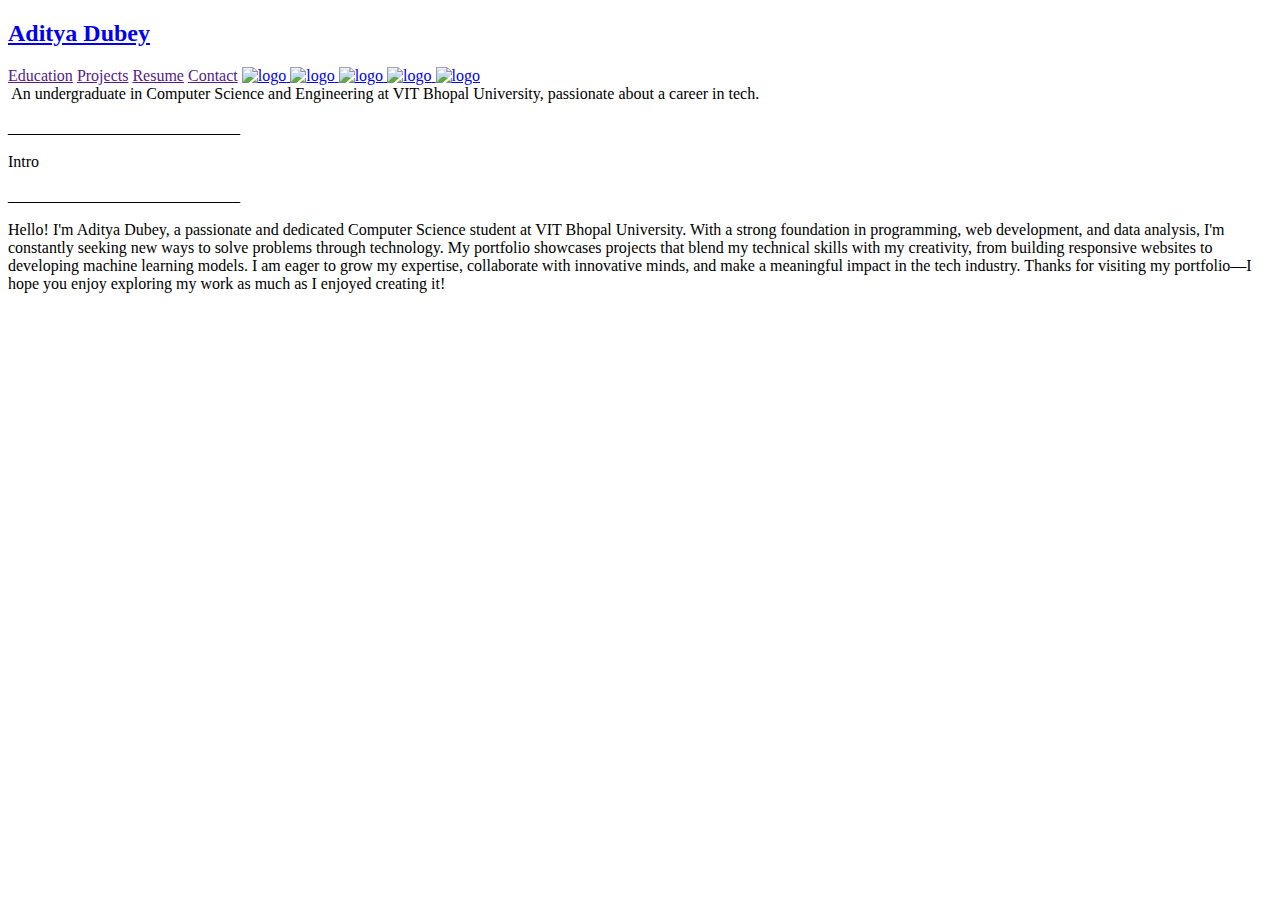
==== index.html @ 4de4e2a9 "Create index.html" ====
<!DOCTYPE html>
<html lang="en">
<head>
    <meta charset="UTF-8">
    <meta name="viewport" content="width=device-width, initial-scale=1.0">
    <title>My Portfolio</title>
    <link rel="stylesheet" href="index.css">
</head>
<body>
    <header class="main">
            <h2>
                <a class ="name" href="#portfolio">Aditya Dubey</a>
            </h2>
            <nav class = "nav">
                <a href="" class="links">Education</a>
                <a href="" class="links">Projects</a>
                <a href="" class="links">Resume</a>
                <a href="" class="links">Contact</a>
                <a href="https://leetcode.com/u/aditya_dubey98/" class="links">
                    <img class ="logo" src="leetcode.png" alt="logo">
                </a>
                <a href="https://www.linkedin.com/in/aditya-dubey-824546251/" class="links">
                    <img class ="logo" src="linkedin.png" alt="logo">
                </a>
                <a href="mailto:dubeyadi9661@gmail.com" class="links">
                    <img class ="logo" src="email.png" alt="logo">
                </a>
                <a href="https://github.com/adityadubey98" class="links">
                    <img class ="logo" src="github.png" alt="logo">
                </a>
                <a href="https://www.kaggle.com/adityadubey98" class="links">
                    <img class ="logo" src="kaggle.png" alt="logo">
                </a>
            </nav>
        </header>
    <div class="pics">
        <img class = "mai" src="profile.jpg" alt="" class="img">
        
       
            <span class="about">
                An undergraduate in Computer Science and Engineering at VIT Bhopal University, passionate about a career in tech.
            </span>
        
    </div>
    <div class = "intro">
        <p class="dot1">_____________________________</p>
        <p class="act">Intro</p>
        <p class="dot2">_____________________________</p>

    </div>
    <div class ="par">
        <p class = pa>
            Hello! I'm Aditya Dubey, a passionate and dedicated Computer Science student at VIT Bhopal University. With a strong foundation in programming, web development, and data analysis, I'm constantly seeking new ways to solve problems through technology. My portfolio showcases projects that blend my technical skills with my creativity, from building responsive websites to developing machine learning models. I am eager to grow my expertise, collaborate with innovative minds, and make a meaningful impact in the tech industry. Thanks for visiting my portfolio—I hope you enjoy exploring my work as much as I enjoyed creating it!
        </p>
    </div>
</body>
</html>
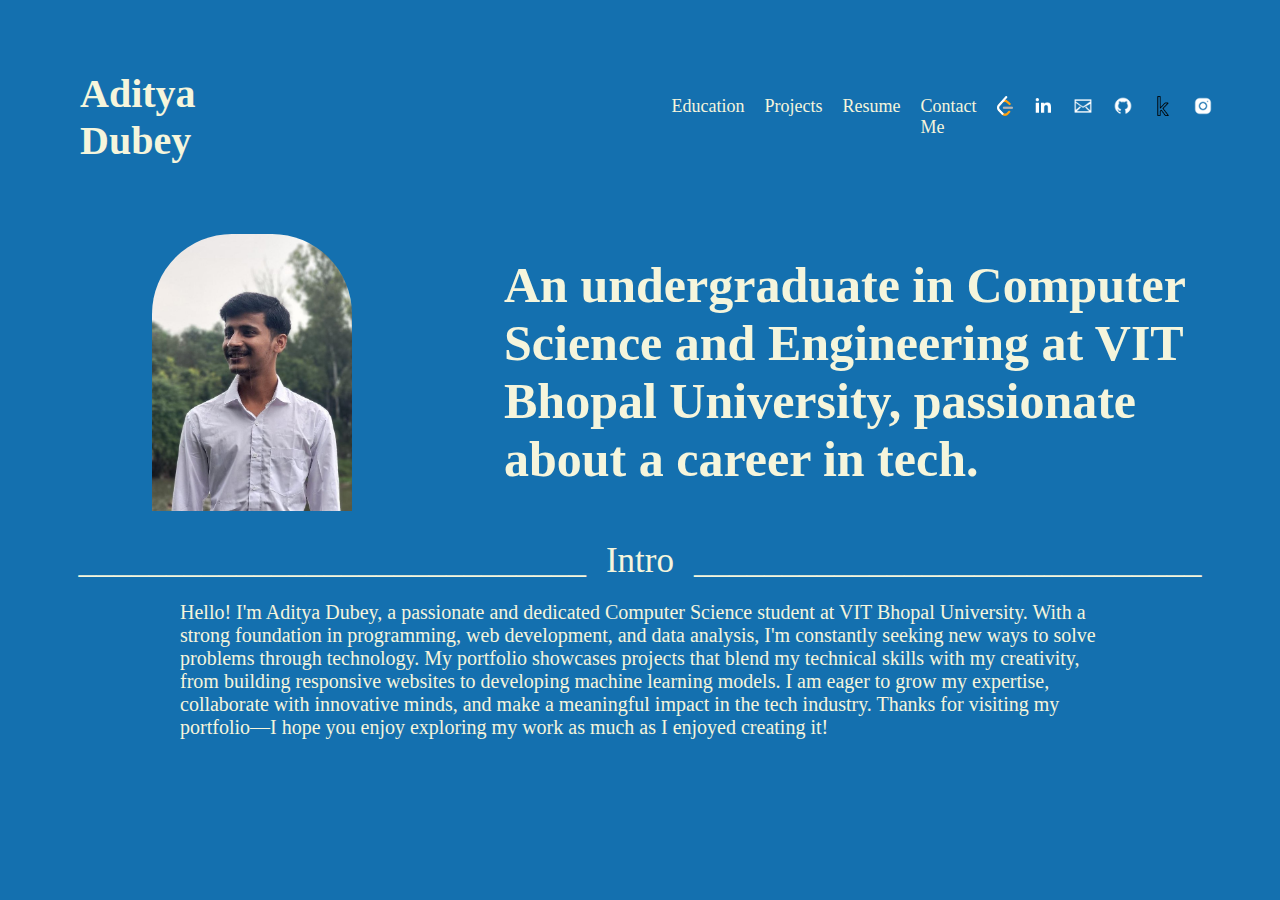
==== commit 3bd167ca: "Update index.html" ====
--- a/index.html
+++ b/index.html
@@ -4,32 +4,37 @@
     <meta charset="UTF-8">
     <meta name="viewport" content="width=device-width, initial-scale=1.0">
     <title>My Portfolio</title>
+    <link href="https://fonts.googleapis.com/css2?family=Roboto:wght@400;700&display=swap" rel="stylesheet">
     <link rel="stylesheet" href="index.css">
+
 </head>
 <body>
     <header class="main">
             <h2>
-                <a class ="name" href="#portfolio">Aditya Dubey</a>
+                <a class ="name" href="https://adityadubey98.github.io/Portfolio/">Aditya Dubey</a>
             </h2>
             <nav class = "nav">
-                <a href="" class="links">Education</a>
-                <a href="" class="links">Projects</a>
-                <a href="" class="links">Resume</a>
-                <a href="" class="links">Contact</a>
-                <a href="https://leetcode.com/u/aditya_dubey98/" class="links">
+                <a href="education.html" target="_black" class="links">Education</a>
+                <a href="projects.html" target="_black" class="links">Projects</a>
+                <a href="https://drive.google.com/file/d/1CJG8sue6IxPYWiABvzqerPJzlqOtwumr/view?usp=sharing" target="_black" class="links">Resume</a>
+                <a href="contact.html" target="_black" class="links">Contact Me</a>
+                <a href="https://leetcode.com/u/aditya_dubey98/" target="_black" class="links">
                     <img class ="logo" src="leetcode.png" alt="logo">
                 </a>
-                <a href="https://www.linkedin.com/in/aditya-dubey-824546251/" class="links">
+                <a href="https://www.linkedin.com/in/aditya-dubey-824546251/" target="_black" class="links">
                     <img class ="logo" src="linkedin.png" alt="logo">
                 </a>
-                <a href="mailto:dubeyadi9661@gmail.com" class="links">
+                <a href="mailto:dubeyadi9661@gmail.com" target="_black" class="links">
                     <img class ="logo" src="email.png" alt="logo">
                 </a>
-                <a href="https://github.com/adityadubey98" class="links">
+                <a href="https://github.com/adityadubey98" target="_black" class="links">
                     <img class ="logo" src="github.png" alt="logo">
                 </a>
-                <a href="https://www.kaggle.com/adityadubey98" class="links">
+                <a href="https://www.kaggle.com/adityadubey98" target="_black" class="links">
                     <img class ="logo" src="kaggle.png" alt="logo">
+                </a>
+                <a href="https://www.instagram.com/aditya_dubey98/" target="_black" class="links">
+                    <img class ="logo" src="instagram.png" alt="logo">
                 </a>
             </nav>
         </header>
--- a/index.css
+++ b/index.css
@@ -0,0 +1,69 @@
+*{
+    margin: 10px;
+    padding: 0;
+    color: beige;
+    background-color: #1470af;
+    box-sizing: border-box;
+
+}
+
+.main{
+    display: flex;
+    justify-content: space-between;
+    align-items: center;
+    margin: 30px;
+    padding: 20px;
+
+}
+.name{
+    text-decoration: none;
+    font-size: 40px;
+    font-weight: bold;
+    margin: 0px;
+}
+.nav{
+    display: flex;
+    margin-left: 40%;
+}
+.links{
+    text-decoration: none;
+    font-size: large;
+}
+.logo{
+    margin: 0px;
+    height: 20px;
+}
+.pics{
+    display: flex;
+    justify-content: flex-start;
+    gap: 20px;
+    align-items: center;
+    overflow: hidden;
+}
+.mai{
+    display: flex;
+    margin-left: 10%;
+    width: 200px;
+    border-radius: 80px 80px 0px 0px;
+}
+
+.about{
+    display: flex;
+    align-items: flex-start;
+    margin-left: 10%;
+    font-size: 50px;
+    font-weight: bold;
+}
+.intro{
+    display: flex;
+    justify-content: center;
+    font-size: 35px;
+}
+.par{
+    margin-left: 150px;
+    margin-right: 150px;
+    
+}
+.pa{
+    font-size: 20px;
+}
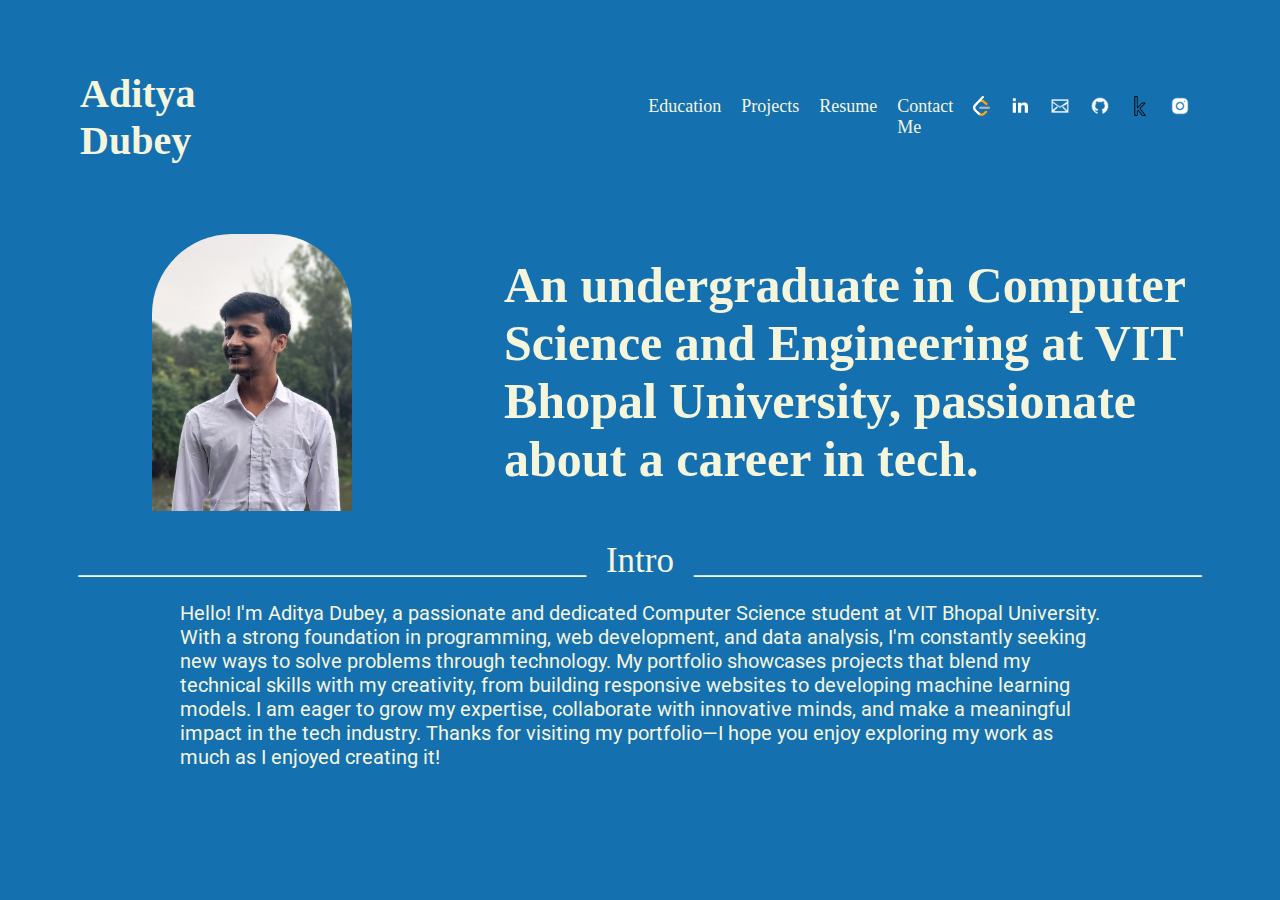
==== commit f92707cc: "Update index.html" ====
--- a/index.html
+++ b/index.html
@@ -16,7 +16,7 @@
             <nav class = "nav">
                 <a href="education.html" target="_black" class="links">Education</a>
                 <a href="projects.html" target="_black" class="links">Projects</a>
-                <a href="https://drive.google.com/file/d/1CJG8sue6IxPYWiABvzqerPJzlqOtwumr/view?usp=sharing" target="_black" class="links">Resume</a>
+                <a href="https://drive.google.com/file/d/1CXoQ0b5eNWVS7UzF1oBHVltfKx1wxUSF/view?usp=drive_link" target="_black" class="links">Resume</a>
                 <a href="contact.html" target="_black" class="links">Contact Me</a>
                 <a href="https://leetcode.com/u/aditya_dubey98/" target="_black" class="links">
                     <img class ="logo" src="leetcode.png" alt="logo">
--- a/index.css
+++ b/index.css
@@ -4,7 +4,7 @@
     color: beige;
     background-color: #1470af;
     box-sizing: border-box;
-
+    
 }
 
 .main{
@@ -23,7 +23,7 @@
 }
 .nav{
     display: flex;
-    margin-left: 40%;
+    margin-left: 35%;
 }
 .links{
     text-decoration: none;
@@ -66,4 +66,5 @@
 }
 .pa{
     font-size: 20px;
+    font-family: 'Roboto', sans-serif;
 }
